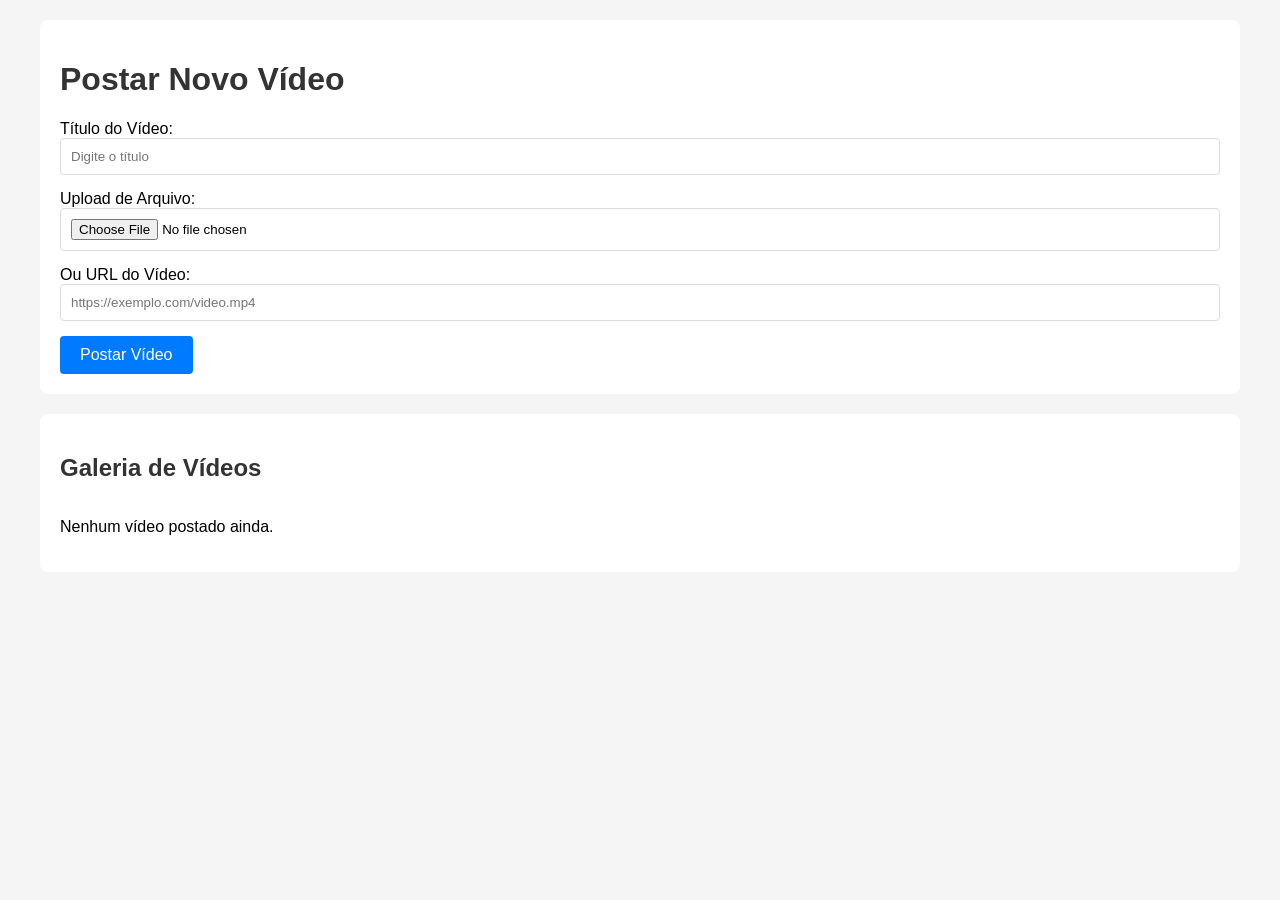
==== Nathan/duvidas.html @ da399129 "Criação das pastas iniciais" ====
<!DOCTYPE html>
<html lang="pt-BR">
<head>
    <meta charset="UTF-8">
    <meta name="viewport" content="width=device-width, initial-scale=1.0">
    <title>Galeria de Vídeos</title>
    <style>
        body {
            font-family: Arial, sans-serif;
            max-width: 1200px;
            margin: 0 auto;
            padding: 20px;
            background: #f5f5f5;
        }
        
        .container {
            background: white;
            padding: 20px;
            border-radius: 8px;
            margin-bottom: 20px;
        }
        
        .form-group {
            margin-bottom: 15px;
        }
        
        input[type="text"], input[type="file"] {
            width: 100%;
            padding: 10px;
            border: 1px solid #ddd;
            border-radius: 4px;
            box-sizing: border-box;
        }
        
        button {
            background: #007bff;
            color: white;
            padding: 10px 20px;
            border: none;
            border-radius: 4px;
            cursor: pointer;
            font-size: 16px;
        }
        
        button:hover {
            background: #0056b3;
        }
        
        .video-grid {
            display: grid;
            grid-template-columns: repeat(auto-fill, minmax(300px, 1fr));
            gap: 20px;
            margin-top: 20px;
        }
        
        .video-item {
            background: white;
            padding: 15px;
            border-radius: 8px;
            box-shadow: 0 2px 4px rgba(0,0,0,0.1);
        }
        
        video {
            width: 100%;
            border-radius: 4px;
        }
        
        .video-title {
            margin: 10px 0;
            font-weight: bold;
        }
        
        .delete-btn {
            background: #dc3545;
            font-size: 14px;
            padding: 5px 10px;
        }
        
        .delete-btn:hover {
            background: #c82333;
        }
        
        h1, h2 {
            color: #333;
        }
    </style>
</head>
<body>
    <div class="container">
        <h1>Postar Novo Vídeo</h1>
        
        <div class="form-group">
            <label for="videoTitle">Título do Vídeo:</label>
            <input type="text" id="videoTitle" placeholder="Digite o título">
        </div>
        
        <div class="form-group">
            <label for="videoFile">Upload de Arquivo:</label>
            <input type="file" id="videoFile" accept="video/*">
        </div>
        
        <div class="form-group">
            <label for="videoUrl">Ou URL do Vídeo:</label>
            <input type="text" id="videoUrl" placeholder="https://exemplo.com/video.mp4">
        </div>
        
        <button onclick="postVideo()">Postar Vídeo</button>
    </div>
    
    <div class="container">
        <h2>Galeria de Vídeos</h2>
        <div id="videoGallery" class="video-grid"></div>
    </div>
    
    <script>
        let videos = JSON.parse(localStorage.getItem('videos')) || [];
        
        function postVideo() {
            const title = document.getElementById('videoTitle').value.trim();
            const fileInput = document.getElementById('videoFile');
            const url = document.getElementById('videoUrl').value.trim();
            
            if (!title) {
                alert('Por favor, insira um título para o vídeo');
                return;
            }
            
            if (fileInput.files.length > 0) {
                const file = fileInput.files[0];
                const reader = new FileReader();
                
                reader.onload = function(e) {
                    const videoData = {
                        id: Date.now(),
                        title: title,
                        src: e.target.result,
                        type: 'file'
                    };
                    
                    videos.push(videoData);
                    saveAndRender();
                    clearForm();
                };
                
                reader.readAsDataURL(file);
            } else if (url) {
                const videoData = {
                    id: Date.now(),
                    title: title,
                    src: url,
                    type: 'url'
                };
                
                videos.push(videoData);
                saveAndRender();
                clearForm();
            } else {
                alert('Por favor, selecione um arquivo ou insira uma URL');
            }
        }
        
        function deleteVideo(id) {
            videos = videos.filter(v => v.id !== id);
            saveAndRender();
        }
        
        function saveAndRender() {
            localStorage.setItem('videos', JSON.stringify(videos));
            renderVideos();
        }
        
        function renderVideos() {
            const gallery = document.getElementById('videoGallery');
            
            if (videos.length === 0) {
                gallery.innerHTML = '<p>Nenhum vídeo postado ainda.</p>';
                return;
            }
            
            gallery.innerHTML = videos.map(video => `
                <div class="video-item">
                    <video controls src="${video.src}"></video>
                    <div class="video-title">${video.title}</div>
                    <button class="delete-btn" onclick="deleteVideo(${video.id})">Excluir</button>
                </div>
            `).join('');
        }
        
        function clearForm() {
            document.getElementById('videoTitle').value = '';
            document.getElementById('videoFile').value = '';
            document.getElementById('videoUrl').value = '';
        }
        
        renderVideos();
    </script>
</body>
</html>
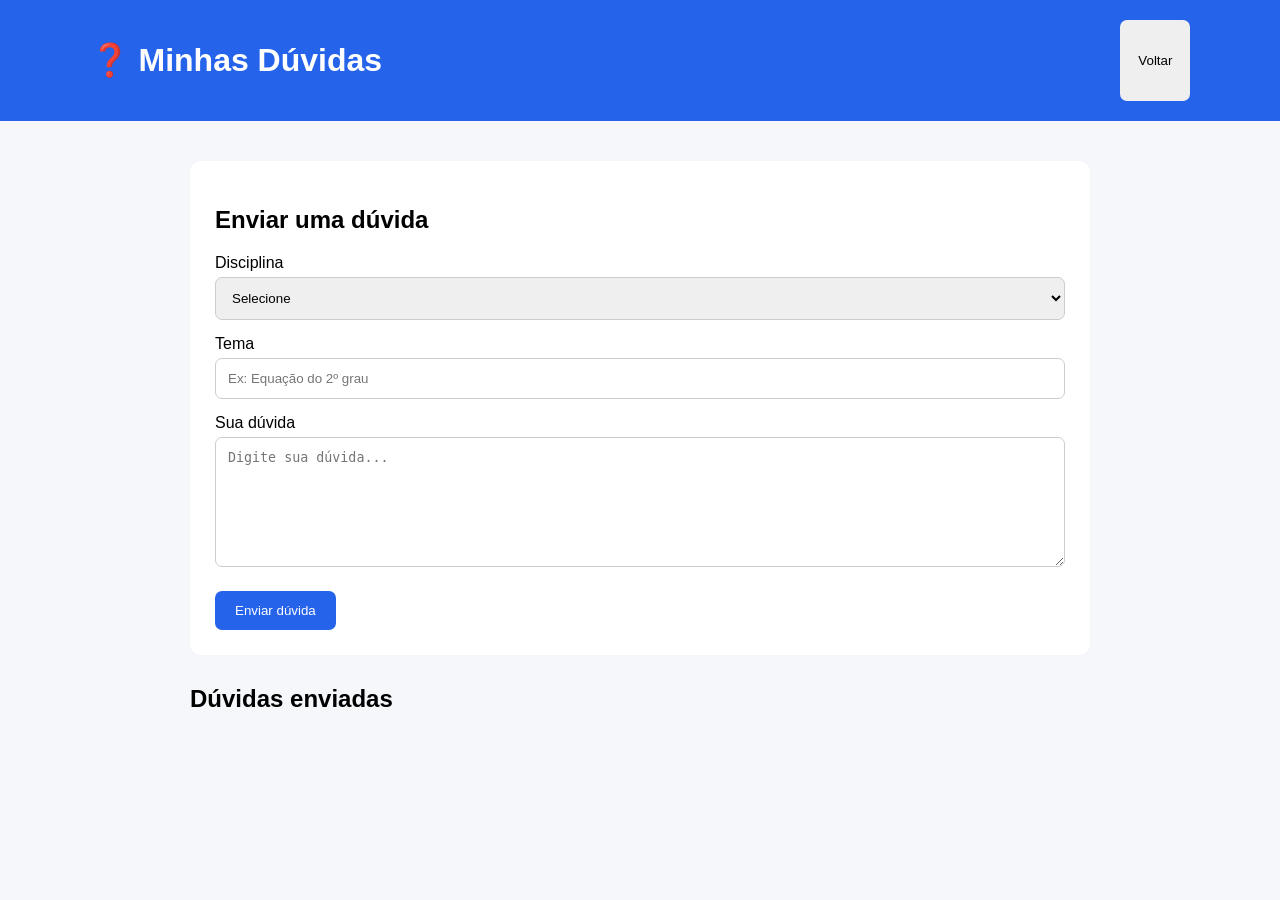
==== commit d358cde9: "Página Video/Duvidas" ====
--- a/Nathan/duvidas.html
+++ b/Nathan/duvidas.html
@@ -1,198 +1,68 @@
 <!DOCTYPE html>
-<html lang="pt-BR">
+<html lang="pt-br">
+
 <head>
     <meta charset="UTF-8">
-    <meta name="viewport" content="width=device-width, initial-scale=1.0">
-    <title>Galeria de Vídeos</title>
-    <style>
-        body {
-            font-family: Arial, sans-serif;
-            max-width: 1200px;
-            margin: 0 auto;
-            padding: 20px;
-            background: #f5f5f5;
-        }
-        
-        .container {
-            background: white;
-            padding: 20px;
-            border-radius: 8px;
-            margin-bottom: 20px;
-        }
-        
-        .form-group {
-            margin-bottom: 15px;
-        }
-        
-        input[type="text"], input[type="file"] {
-            width: 100%;
-            padding: 10px;
-            border: 1px solid #ddd;
-            border-radius: 4px;
-            box-sizing: border-box;
-        }
-        
-        button {
-            background: #007bff;
-            color: white;
-            padding: 10px 20px;
-            border: none;
-            border-radius: 4px;
-            cursor: pointer;
-            font-size: 16px;
-        }
-        
-        button:hover {
-            background: #0056b3;
-        }
-        
-        .video-grid {
-            display: grid;
-            grid-template-columns: repeat(auto-fill, minmax(300px, 1fr));
-            gap: 20px;
-            margin-top: 20px;
-        }
-        
-        .video-item {
-            background: white;
-            padding: 15px;
-            border-radius: 8px;
-            box-shadow: 0 2px 4px rgba(0,0,0,0.1);
-        }
-        
-        video {
-            width: 100%;
-            border-radius: 4px;
-        }
-        
-        .video-title {
-            margin: 10px 0;
-            font-weight: bold;
-        }
-        
-        .delete-btn {
-            background: #dc3545;
-            font-size: 14px;
-            padding: 5px 10px;
-        }
-        
-        .delete-btn:hover {
-            background: #c82333;
-        }
-        
-        h1, h2 {
-            color: #333;
-        }
-    </style>
+    <title>Minhas Dúvidas</title>
+    <link rel="stylesheet" href="duvidas.css">
 </head>
+
 <body>
-    <div class="container">
-        <h1>Postar Novo Vídeo</h1>
-        
-        <div class="form-group">
-            <label for="videoTitle">Título do Vídeo:</label>
-            <input type="text" id="videoTitle" placeholder="Digite o título">
-        </div>
-        
-        <div class="form-group">
-            <label for="videoFile">Upload de Arquivo:</label>
-            <input type="file" id="videoFile" accept="video/*">
-        </div>
-        
-        <div class="form-group">
-            <label for="videoUrl">Ou URL do Vídeo:</label>
-            <input type="text" id="videoUrl" placeholder="https://exemplo.com/video.mp4">
-        </div>
-        
-        <button onclick="postVideo()">Postar Vídeo</button>
-    </div>
-    
-    <div class="container">
-        <h2>Galeria de Vídeos</h2>
-        <div id="videoGallery" class="video-grid"></div>
-    </div>
-    
-    <script>
-        let videos = JSON.parse(localStorage.getItem('videos')) || [];
-        
-        function postVideo() {
-            const title = document.getElementById('videoTitle').value.trim();
-            const fileInput = document.getElementById('videoFile');
-            const url = document.getElementById('videoUrl').value.trim();
-            
-            if (!title) {
-                alert('Por favor, insira um título para o vídeo');
-                return;
-            }
-            
-            if (fileInput.files.length > 0) {
-                const file = fileInput.files[0];
-                const reader = new FileReader();
-                
-                reader.onload = function(e) {
-                    const videoData = {
-                        id: Date.now(),
-                        title: title,
-                        src: e.target.result,
-                        type: 'file'
-                    };
-                    
-                    videos.push(videoData);
-                    saveAndRender();
-                    clearForm();
-                };
-                
-                reader.readAsDataURL(file);
-            } else if (url) {
-                const videoData = {
-                    id: Date.now(),
-                    title: title,
-                    src: url,
-                    type: 'url'
-                };
-                
-                videos.push(videoData);
-                saveAndRender();
-                clearForm();
-            } else {
-                alert('Por favor, selecione um arquivo ou insira uma URL');
-            }
-        }
-        
-        function deleteVideo(id) {
-            videos = videos.filter(v => v.id !== id);
-            saveAndRender();
-        }
-        
-        function saveAndRender() {
-            localStorage.setItem('videos', JSON.stringify(videos));
-            renderVideos();
-        }
-        
-        function renderVideos() {
-            const gallery = document.getElementById('videoGallery');
-            
-            if (videos.length === 0) {
-                gallery.innerHTML = '<p>Nenhum vídeo postado ainda.</p>';
-                return;
-            }
-            
-            gallery.innerHTML = videos.map(video => `
-                <div class="video-item">
-                    <video controls src="${video.src}"></video>
-                    <div class="video-title">${video.title}</div>
-                    <button class="delete-btn" onclick="deleteVideo(${video.id})">Excluir</button>
-                </div>
-            `).join('');
-        }
-        
-        function clearForm() {
-            document.getElementById('videoTitle').value = '';
-            document.getElementById('videoFile').value = '';
-            document.getElementById('videoUrl').value = '';
-        }
-        
-        renderVideos();
-    </script>
+    <header>
+        <h1>❓ Minhas Dúvidas</h1>
+        <button onclick="voltar()">
+            Voltar
+        </button>
+    </header>
+
+    <main>
+        <section class="formulario">
+            <h2>Enviar uma dúvida</h2>
+
+            <label>Disciplina</label>
+            <select id="disciplina">
+                <option value="">
+                    Selecione
+                </option>
+                <option value="Matemática">
+                    Matemática
+                </option>
+                <option value="História">
+                    História
+                </option>
+                <option value="Biologia">
+                    Biologia
+                </option>
+                <option value="Português">
+                    Português
+                </option>
+            </select>
+
+            <label>Tema</label>
+            <input
+                type="text"
+                id="tema"
+                placeholder="Ex: Equação do 2º grau"
+            >
+
+            <label>Sua dúvida</label>
+            <textarea
+                id="pergunta"
+                placeholder="Digite sua dúvida..."
+            ></textarea>
+
+            <button id="enviar">
+                Enviar dúvida
+            </button>
+        </section>
+
+        <section>
+            <h2>Dúvidas enviadas</h2>
+            <div id="listaDuvidas"></div>
+        </section>
+    </main>
+
+    <script src="duvidas.js"></script>
 </body>
+
 </html>
--- a/Nathan/duvidas.css
+++ b/Nathan/duvidas.css
@@ -0,0 +1,71 @@
+body {
+    margin: 0;
+    font-family: Arial, sans-serif;
+    background: #f5f7fb;
+}
+
+header {
+    background: #2563eb;
+    color: white;
+    padding: 20px 7%;
+    display: flex;
+    justify-content: space-between;
+}
+
+header button {
+    border: none;
+    padding: 10px 18px;
+    border-radius: 7px;
+    cursor: pointer;
+}
+
+main {
+    width: 85%;
+    max-width: 900px;
+    margin: 40px auto;
+}
+
+.formulario {
+    background: white;
+    padding: 25px;
+    border-radius: 12px;
+    margin-bottom: 30px;
+}
+
+label {
+    display: block;
+    margin-top: 15px;
+    margin-bottom: 5px;
+}
+
+select,
+input,
+textarea {
+    width: 100%;
+    padding: 12px;
+    border: 1px solid #ccc;
+    border-radius: 7px;
+    box-sizing: border-box;
+}
+
+textarea {
+    height: 130px;
+    resize: vertical;
+}
+
+#enviar {
+    margin-top: 20px;
+    padding: 12px 20px;
+    background: #2563eb;
+    color: white;
+    border: none;
+    border-radius: 7px;
+    cursor: pointer;
+}
+
+.duvida {
+    background: white;
+    padding: 20px;
+    margin-bottom: 15px;
+    border-radius: 10px;
+}
